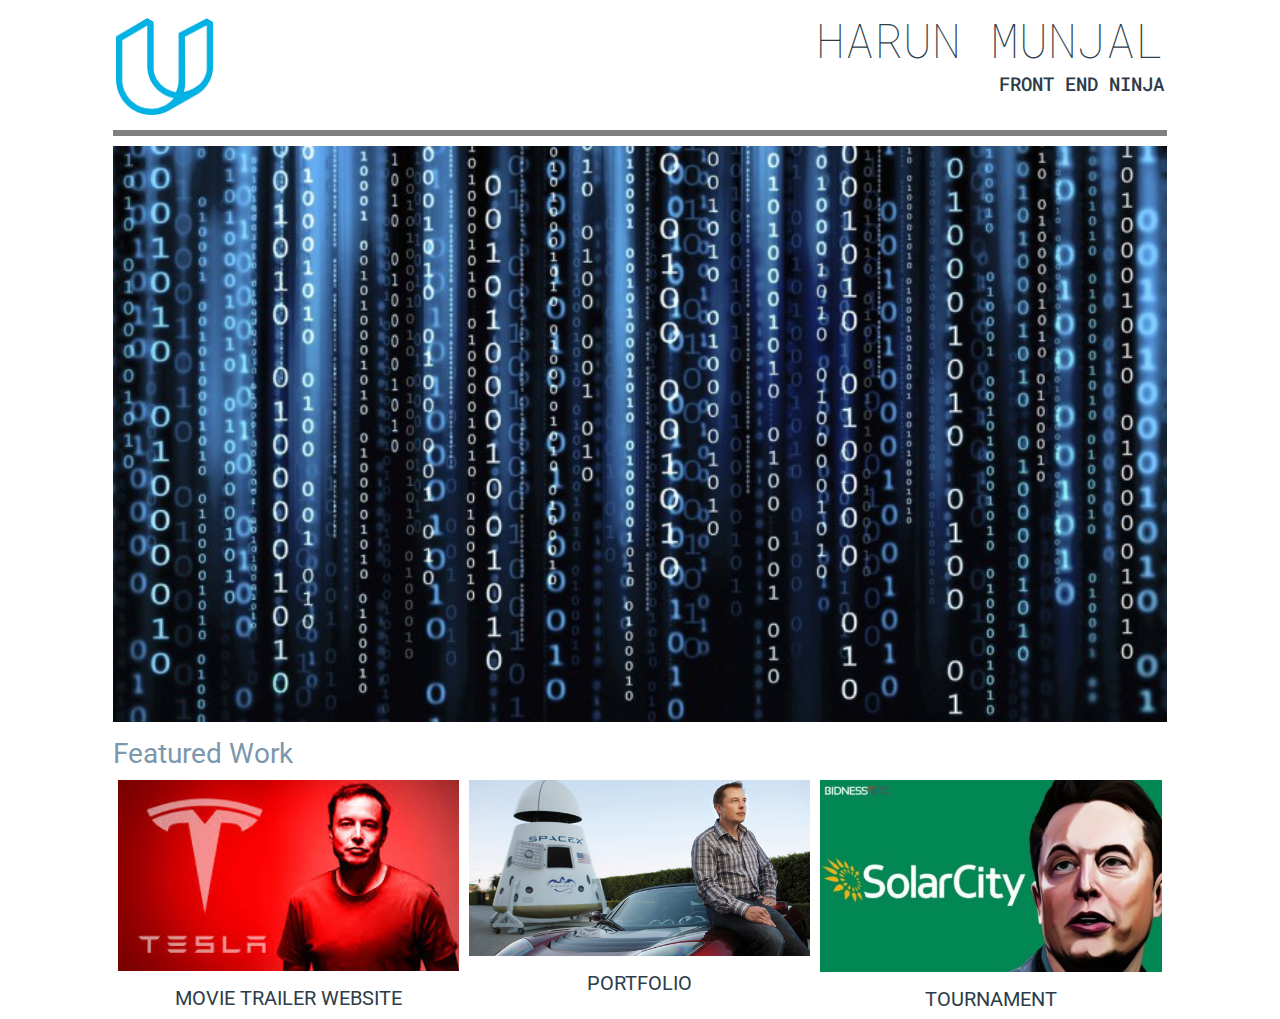
==== index.html @ 764f85e6 "Add files via upload" ====
<!DOCTYPE html>
<html lang="en">
    <head>
        <title>My Portfolio</title>
        <meta charset="utf-8">
        <meta name="viewreport" content="width=device-width, intial-scale=1">
        <link rel="stylesheet" type="text/css" href="css/main.css">
        <link href="https://fonts.googleapis.com/css?family=Roboto+Mono:300,400" rel="stylesheet">
        <link href="https://fonts.googleapis.com/css?family=Roboto" rel="stylesheet">
    </head>
    <body>
    <header class="row">
        <article class="container">
            <div class="col2">
                <img src="z/udacity.png" alt="logo" id="icon">
            </div>
            <div class="col10">
                <article class="container">
                    <div class="col12" >
                    <h1 id="name">
                        HARUN MUNJAL
                    </h1>
                        <h2 id="job">
                        FRONT END NINJA
                    </h2>
                    </div>
                </article>
            </div>
        </article>
    </header>
    <hr >
    <section class="image">
        <article class="container">
            <div class="col12">
                <img src="z/code.jpg"  alt="Coding">
            </div>
        </article>
    </section>
    <div class="work">
        <article class="container">
            <div class="col12" id="mywork">
                <p>Featured Work</p>
            </div>
        </article>
    </div>

    <main class="projects">
        <article class="container">
            <div class="col4">
                <img src="z/tesla.jpg" alt="movie" class="project">
                <a href="https://github.com/harunmunjal/movie_trailer_website" target="_blank">
                    <div class="my-projects">
                        MOVIE TRAILER WEBSITE
                    </div>
                </a>
            </div>

            <div class="col4">
                <img src="z/spacex2.jpg" alt="portfolio"  class="project">
                <a href="https://github.com/harunmunjal/portfolio" target="_blank">
                    <div class="my-projects">
                        PORTFOLIO
                    </div>
                </a>
            </div>
            <div class="col4">
                <img src="z/solar.jpg" alt="pythonprograms" class="project">
                <a href="https://github.com/harunmunjal/Tournament-Results" target="_blank">
                    <div class="my-projects">
                        TOURNAMENT
                    </div>
                </a>
            </div>
        </article>
    </main>
</body>

</html>
---- css/main.css ----
* {
    -webkit-box-sizing: border-box;
    -moz-box-sizing: border-box;
    -ms-box-sizing: border-box;
    box-sizing: border-box;
}



.col1 {
    width: 8.33%;
}


.col2 {
    width: 16.66%;
}


.col3 {
    width: 25%;
}


.col4 {
    width: 33.33%;
}


.col5 {
    width: 41.66%;
}


.col6 {
    width: 50%;
}


.col7 {
    width: 58.33%;
}


.col8 {
    width: 66.66%;
}


.col9 {
    width: 75%;
}


.col10 {
    width: calc(100% / 1.2);
}


.col11 {
    width: 91.66%;
}


.col12 {
    width: 100%;
}




.my-projects {
    font-size: 20px;
    color: #2d3c49;
    width: 100%;
    text-align: center;
    font-family: "Roboto", sans-serif;
}


.project {
    padding-left: 5px;
    padding-right: 5px;
}

.container {
    display: block;
    width: 100%;
}


#icon {
    width: 100%;
    max-width: 100px;
    min-width: 60px;
    padding-left: 3px;
}


#name {
    font-weight: 100;
    font-size: -webkit-xxx-large;
    text-align: right;
    color: #2d3c49;
    font-family: "Roboto Mono", monospace;
    margin: auto;
    padding-right: 3px;
}


#job {
    font-weight: 500;
    font-size: larger;
    color: #2d3c49;
    text-align: right;
    font-family: "Roboto Mono", monospace;
    margin: auto;
    padding-right: 3px;
}


#mywork {
    font-size: 28px;
    color: #7d97ad;
    font-family: "Roboto", sans-serif;
}


hr {
    border-style: solid;
    border-width: 3px;
    border-color: grey;
}


img {
    width: 100%;
    padding-top: 10px;
    padding-bottom: 15px;
    display: flex;
}


a {
    text-decoration: none;
    text-align: center;
    color: #2d3c49;
    font-size: 20px;
    word-wrap: break-word;
    text-align: center;

}

footer {
    width: 100%;
}


@media screen and (min-width: 650px) {
    .row,
    hr,
    p,
    section,
    article,
    main {
        width: 83.33%;
        margin: auto;
    }
}


@media screen and (min-width: 500px) {
    .container {
        display: flex;
        flex-wrap: wrap;
    }
    .col-4 {
        width: 33.33%;
    }
    #my-projects {
        font-size: 20px;
    }
}
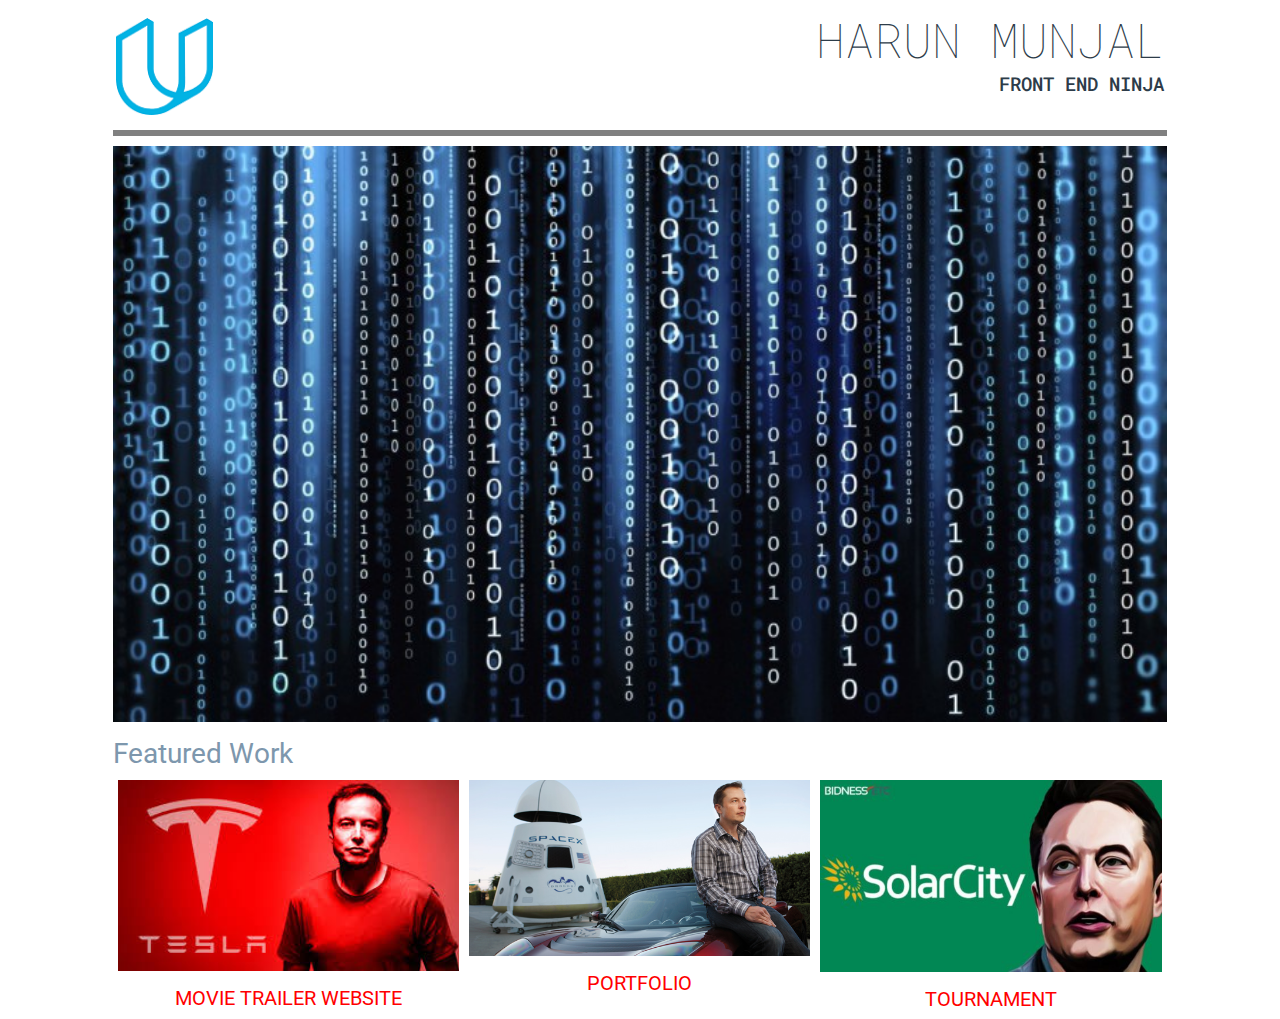
==== commit 337297aa: "Update index.html" ====
--- a/index.html
+++ b/index.html
@@ -3,7 +3,7 @@
     <head>
         <title>My Portfolio</title>
         <meta charset="utf-8">
-        <meta name="viewreport" content="width=device-width, intial-scale=1">
+        <meta name="viewport" content="width=device-width, intial-scale=1">
         <link rel="stylesheet" type="text/css" href="css/main.css">
         <link href="https://fonts.googleapis.com/css?family=Roboto+Mono:300,400" rel="stylesheet">
         <link href="https://fonts.googleapis.com/css?family=Roboto" rel="stylesheet">
@@ -64,7 +64,7 @@
                 </a>
             </div>
             <div class="col4">
-                <img src="z/solar.jpg" alt="pythonprograms" class="project">
+                <img src="z/solar.jpg" alt="tournament" class="project">
                 <a href="https://github.com/harunmunjal/Tournament-Results" target="_blank">
                     <div class="my-projects">
                         TOURNAMENT
@@ -75,4 +75,4 @@
     </main>
 </body>
 
-</html>+</html>
--- a/css/main.css
+++ b/css/main.css
@@ -8,47 +8,47 @@
 
 
 .col1 {
-    width: 8.33%;
+    width: calc(100% / 12);
 }
 
 
 .col2 {
-    width: 16.66%;
+    width: calc(100% / 6);
 }
 
 
 .col3 {
-    width: 25%;
+    width: calc(100% / 4);
 }
 
 
 .col4 {
-    width: 33.33%;
+    width: 100%;
 }
 
 
 .col5 {
-    width: 41.66%;
+    width: calc(100% / 2.4);
 }
 
 
 .col6 {
-    width: 50%;
+    width: calc(100% / 2);
 }
 
 
 .col7 {
-    width: 58.33%;
+    width: calc(100% / 1.7142);
 }
 
 
 .col8 {
-    width: 66.66%;
+    width: calc(100% / 1.5);
 }
 
 
 .col9 {
-    width: 75%;
+    width: calc(100% / 1.33333);
 }
 
 
@@ -58,7 +58,7 @@
 
 
 .col11 {
-    width: 91.66%;
+    width: calc(100% / 1.090909);
 }
 
 
@@ -69,9 +69,10 @@
 
 
 
+
 .my-projects {
     font-size: 20px;
-    color: #2d3c49;
+    color: red;
     width: 100%;
     text-align: center;
     font-family: "Roboto", sans-serif;
@@ -96,7 +97,10 @@
     padding-left: 3px;
 }
 
-
+.row {
+    min-height: 56px;
+    transition: min-height 0.3s;
+}
 #name {
     font-weight: 100;
     font-size: -webkit-xxx-large;
@@ -174,7 +178,7 @@
         display: flex;
         flex-wrap: wrap;
     }
-    .col-4 {
+    .col4 {
         width: 33.33%;
     }
     #my-projects {
